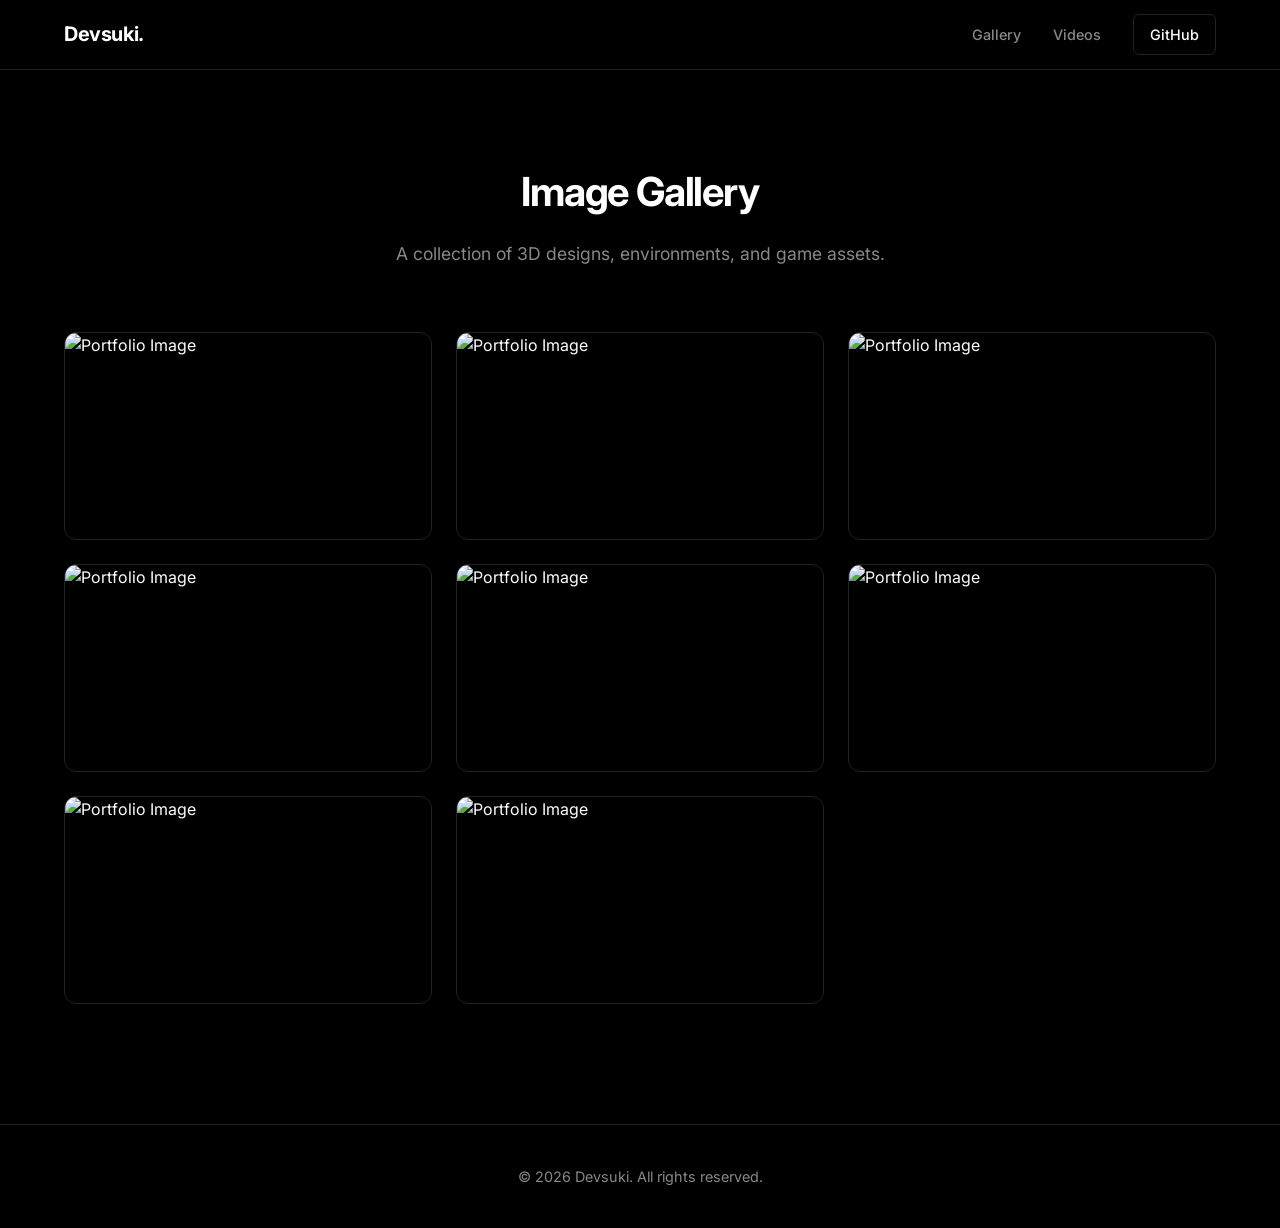
==== gallery.html @ 2aab775e "up" ====
<!DOCTYPE html>
<html lang="en">
<head>
    <meta charset="UTF-8">
    <meta name="viewport" content="width=device-width, initial-scale=1.0">
    <title>Gallery | Devsuki</title>
    <link rel="preconnect" href="https://fonts.googleapis.com">
    <link rel="preconnect" href="https://fonts.gstatic.com" crossorigin>
    <link href="https://fonts.googleapis.com/css2?family=Inter:wght@300;400;500;600;700&display=swap" rel="stylesheet">
    <link rel="stylesheet" href="assets/css/style.css">
</head>
<body>
    <nav class="navbar">
        <div class="container nav-container">
            <a href="https://devsuki256.github.io" class="logo">Devsuki.</a>
            <div class="nav-links">
                <a href="gallery.html">Gallery</a>
                <a href="videos.html">Videos</a>
                <a href="https://github.com/devsuki256/" target="_blank" class="btn btn-outline">GitHub</a>
            </div>
        </div>
    </nav>

    <section id="gallery" class="section" style="padding-top: 160px;">
        <div class="container">
            <div class="section-header">
                <h2 class="section-title">Image Gallery</h2>
                <p class="section-subtitle">A collection of 3D designs, environments, and game assets.</p>
            </div>
            <div class="grid gallery-grid" id="imageGallery">
                <!-- Images loaded via JS -->
            </div>
        </div>
    </section>

    <footer class="footer">
        <div class="container">
            <p>&copy; <span id="year"></span> Devsuki. All rights reserved.</p>
        </div>
    </footer>

    <!-- Lightbox Modal -->
    <div class="lightbox" id="lightbox">
        <button class="close-lightbox" aria-label="Close lightbox">&times;</button>
        <div class="lightbox-content">
            <img src="" alt="Full size image" id="lightbox-img">
        </div>
    </div>

    <script src="assets/js/main.js"></script>
</body>
</html>
---- assets/css/style.css ----
:root {
    --bg-color: #000000;
    --surface-color: #0a0a0a;
    --border-color: #222222;
    --text-primary: #ffffff;
    --text-secondary: #888888;
    --primary-color: #ffffff;
    --primary-hover: #e0e0e0;
    --accent-color: #3b82f6;
    --font-sans: 'Inter', -apple-system, BlinkMacSystemFont, "Segoe UI", Roboto, Helvetica, Arial, sans-serif;
}

* {
    margin: 0;
    padding: 0;
    box-sizing: border-box;
}

html {
    scroll-behavior: smooth;
}

body {
    font-family: var(--font-sans);
    background-color: var(--bg-color);
    color: var(--text-primary);
    line-height: 1.6;
    -webkit-font-smoothing: antialiased;
}

.container {
    max-width: 1200px;
    margin: 0 auto;
    padding: 0 24px;
}

/* Navbar */
.navbar {
    position: fixed;
    top: 0;
    left: 0;
    right: 0;
    height: 70px;
    background: rgba(0, 0, 0, 0.7);
    backdrop-filter: blur(12px);
    -webkit-backdrop-filter: blur(12px);
    border-bottom: 1px solid var(--border-color);
    z-index: 100;
    display: flex;
    align-items: center;
}

.nav-container {
    display: flex;
    justify-content: space-between;
    align-items: center;
    width: 100%;
}

.logo {
    font-size: 1.25rem;
    font-weight: 700;
    letter-spacing: -0.02em;
    color: var(--text-primary);
    text-decoration: none;
}

.nav-links {
    display: flex;
    align-items: center;
    gap: 32px;
}

.nav-links a:not(.btn) {
    color: var(--text-secondary);
    text-decoration: none;
    font-size: 0.9rem;
    font-weight: 500;
    transition: color 0.2s;
}

.nav-links a:not(.btn):hover {
    color: var(--text-primary);
}

/* Buttons */
.btn {
    display: inline-flex;
    align-items: center;
    justify-content: center;
    gap: 8px;
    padding: 10px 20px;
    border-radius: 6px;
    font-size: 0.9rem;
    font-weight: 500;
    text-decoration: none;
    transition: all 0.2s;
    cursor: pointer;
}

.btn-primary {
    background: var(--primary-color);
    color: #000;
    border: 1px solid var(--primary-color);
}

.btn-primary:hover {
    background: var(--primary-hover);
}

.btn-secondary {
    background: transparent;
    color: var(--text-primary);
    border: 1px solid var(--border-color);
}

.btn-secondary:hover {
    background: var(--surface-color);
    border-color: #444;
}

.btn-outline {
    background: transparent;
    color: var(--text-primary);
    border: 1px solid var(--border-color);
    padding: 8px 16px;
}

.btn-outline:hover {
    background: var(--surface-color);
}

/* Hero */
.hero {
    padding: 180px 0 100px;
    min-height: 100vh;
    display: flex;
    align-items: center;
    position: relative;
    overflow: hidden;
}

.hero::before {
    content: '';
    position: absolute;
    top: -50%;
    left: -50%;
    width: 200%;
    height: 200%;
    background: radial-gradient(circle at 50% 50%, rgba(59, 130, 246, 0.05) 0%, transparent 40%);
    z-index: -1;
}

.hero-container {
    display: grid;
    grid-template-columns: 1fr 1fr;
    gap: 60px;
    align-items: center;
}

.badge {
    display: inline-block;
    padding: 6px 12px;
    background: rgba(255, 255, 255, 0.05);
    border: 1px solid var(--border-color);
    border-radius: 100px;
    font-size: 0.8rem;
    font-weight: 500;
    margin-bottom: 24px;
    color: var(--text-secondary);
}

.hero-title {
    font-size: 4.5rem;
    font-weight: 700;
    line-height: 1.1;
    letter-spacing: -0.04em;
    margin-bottom: 24px;
}

.hero-title span {
    color: var(--text-secondary);
}

.hero-subtitle {
    font-size: 1.25rem;
    color: var(--text-secondary);
    margin-bottom: 40px;
    max-width: 480px;
}

.hero-actions {
    display: flex;
    gap: 16px;
}

.hero-image {
    display: flex;
    justify-content: center;
    position: relative;
}

.image-wrapper {
    position: relative;
    width: 320px;
    height: 320px;
    border-radius: 50%;
    z-index: 1;
}

.image-wrapper img {
    width: 100%;
    height: 100%;
    object-fit: cover;
    border-radius: 50%;
    border: 1px solid var(--border-color);
    background: var(--surface-color);
    padding: 8px;
}

.glow {
    position: absolute;
    top: 50%;
    left: 50%;
    transform: translate(-50%, -50%);
    width: 100%;
    height: 100%;
    background: var(--accent-color);
    filter: blur(80px);
    opacity: 0.2;
    z-index: -1;
    border-radius: 50%;
}

/* Sections */
.section {
    padding: 120px 0;
}

.bg-light {
    background: var(--surface-color);
    border-top: 1px solid var(--border-color);
    border-bottom: 1px solid var(--border-color);
}

.section-header {
    text-align: center;
    margin-bottom: 64px;
}

.section-title {
    font-size: 2.5rem;
    font-weight: 700;
    letter-spacing: -0.03em;
    margin-bottom: 16px;
}

.section-subtitle {
    font-size: 1.1rem;
    color: var(--text-secondary);
}

/* Grid */
.grid {
    display: grid;
    gap: 24px;
}

.gallery-grid {
    grid-template-columns: repeat(auto-fill, minmax(300px, 1fr));
}

.video-grid {
    grid-template-columns: repeat(auto-fill, minmax(400px, 1fr));
}

/* Cards */
.card {
    background: var(--bg-color);
    border: 1px solid var(--border-color);
    border-radius: 12px;
    overflow: hidden;
    transition: all 0.3s ease;
    cursor: pointer;
    position: relative;
}

.card:hover {
    border-color: #444;
    transform: translateY(-4px);
    box-shadow: 0 12px 24px rgba(0,0,0,0.5);
}

.card-img-wrapper {
    aspect-ratio: 16/9;
    overflow: hidden;
}

.card img {
    width: 100%;
    height: 100%;
    object-fit: cover;
    transition: transform 0.5s ease;
}

.card:hover img {
    transform: scale(1.05);
}

.video-wrapper {
    aspect-ratio: 16/9;
}

.video-wrapper iframe {
    width: 100%;
    height: 100%;
    border: none;
}

/* Lightbox */
.lightbox {
    position: fixed;
    top: 0;
    left: 0;
    width: 100%;
    height: 100%;
    background: rgba(0, 0, 0, 0.9);
    backdrop-filter: blur(10px);
    z-index: 1000;
    display: flex;
    align-items: center;
    justify-content: center;
    opacity: 0;
    pointer-events: none;
    transition: opacity 0.3s ease;
}

.lightbox.active {
    opacity: 1;
    pointer-events: auto;
}

.lightbox-content {
    max-width: 90vw;
    max-height: 90vh;
    position: relative;
}

.lightbox img {
    max-width: 100%;
    max-height: 90vh;
    object-fit: contain;
    border-radius: 8px;
    box-shadow: 0 20px 40px rgba(0,0,0,0.5);
}

.close-lightbox {
    position: absolute;
    top: 24px;
    right: 24px;
    background: rgba(255,255,255,0.1);
    border: 1px solid rgba(255,255,255,0.2);
    color: white;
    width: 40px;
    height: 40px;
    border-radius: 50%;
    font-size: 24px;
    display: flex;
    align-items: center;
    justify-content: center;
    cursor: pointer;
    transition: background 0.2s;
}

.close-lightbox:hover {
    background: rgba(255,255,255,0.2);
}

/* Footer */
.footer {
    padding: 40px 0;
    text-align: center;
    color: var(--text-secondary);
    border-top: 1px solid var(--border-color);
    font-size: 0.9rem;
}

/* Responsive */
@media (max-width: 992px) {
    .hero-container {
        grid-template-columns: 1fr;
        text-align: center;
    }
    
    .hero-subtitle {
        margin: 0 auto 40px;
    }

    .hero-actions {
        justify-content: center;
    }

    .hero-image {
        grid-row: 1;
        margin-bottom: 40px;
    }

    .image-wrapper {
        width: 240px;
        height: 240px;
    }
}

@media (max-width: 768px) {
    .hero-title {
        font-size: 3rem;
    }

    .video-grid {
        grid-template-columns: 1fr;
    }

    .nav-links a:not(.btn) {
        display: none;
    }
    
    .hero-actions {
        flex-direction: column;
    }
    
    .hero-actions .btn {
        width: 100%;
    }
}
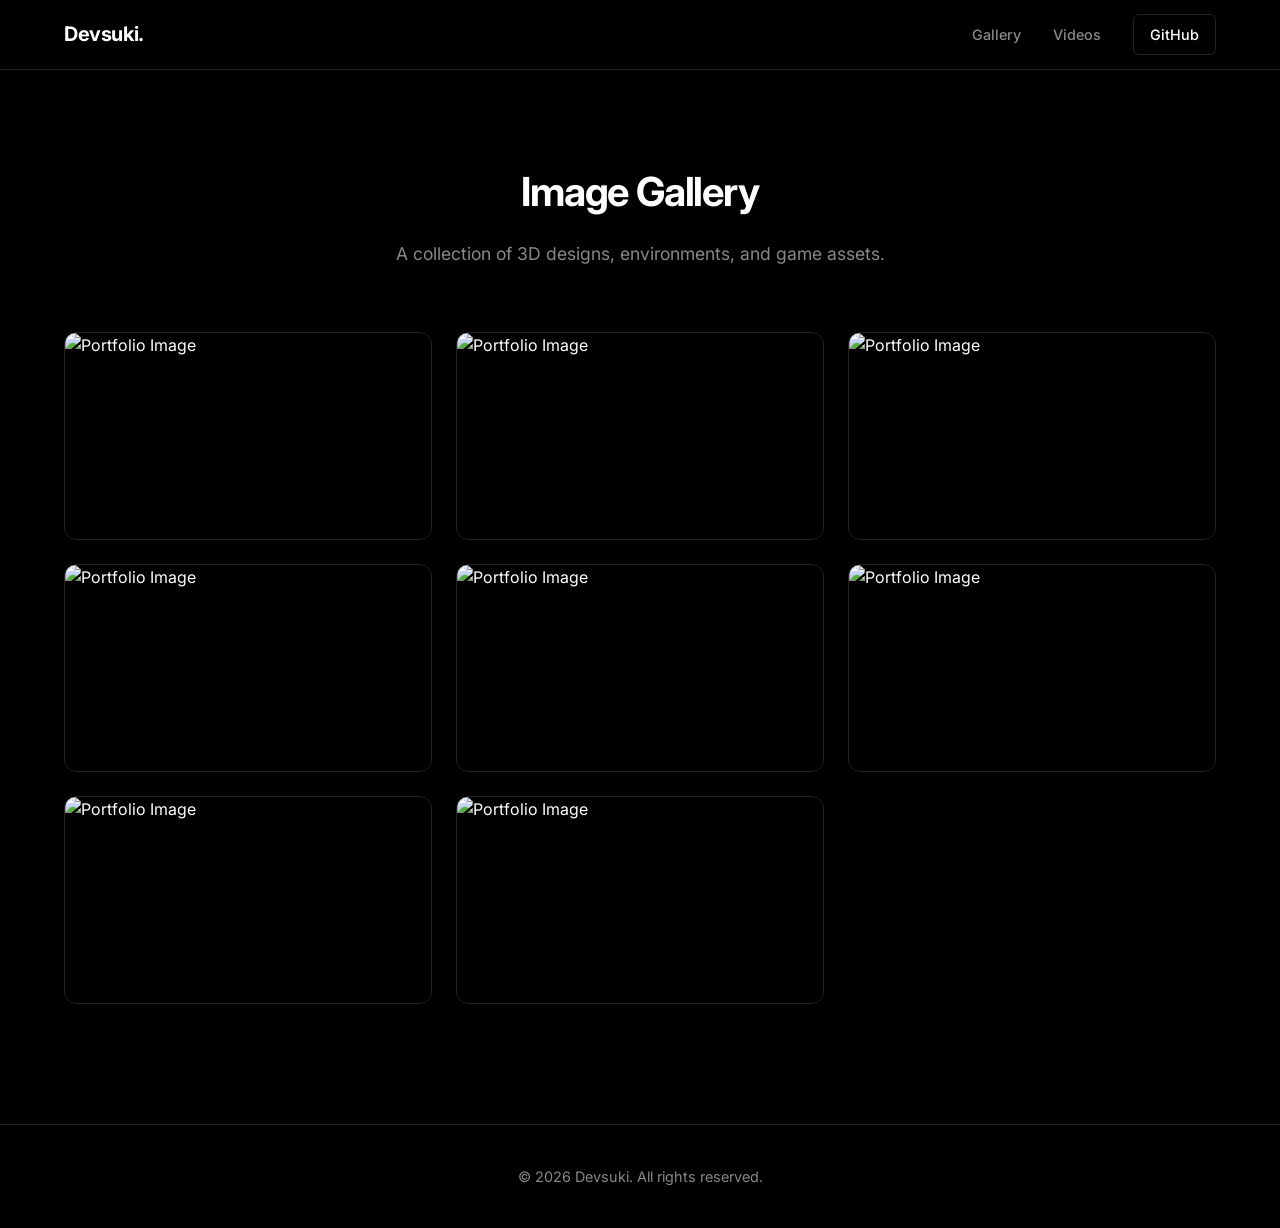
==== commit 16b53570: "animation" ====
--- a/gallery.html
+++ b/gallery.html
@@ -8,14 +8,18 @@
     <link rel="preconnect" href="https://fonts.gstatic.com" crossorigin>
     <link href="https://fonts.googleapis.com/css2?family=Inter:wght@300;400;500;600;700&display=swap" rel="stylesheet">
     <link rel="stylesheet" href="assets/css/style.css">
+    <link rel="apple-touch-icon" sizes="180x180" href="assets/favicons/apple-touch-icon.png">
+    <link rel="icon" type="image/png" sizes="32x32" href="assets/favicons/favicon-32x32.png">
+    <link rel="icon" type="image/png" sizes="16x16" href="assets/favicons/favicon-16x16.png">
+    <link rel="manifest" href="assets/favicons/site.webmanifest">
 </head>
 <body>
     <nav class="navbar">
         <div class="container nav-container">
             <a href="https://devsuki256.github.io" class="logo">Devsuki.</a>
             <div class="nav-links">
-                <a href="gallery.html">Gallery</a>
-                <a href="videos.html">Videos</a>
+                <a href="gallery.html" target="_blank" rel="noopener noreferrer">Gallery</a>
+                <a href="videos.html" target="_blank" rel="noopener noreferrer">Videos</a>
                 <a href="https://github.com/devsuki256/" target="_blank" class="btn btn-outline">GitHub</a>
             </div>
         </div>
@@ -23,11 +27,14 @@
 
     <section id="gallery" class="section" style="padding-top: 160px;">
         <div class="container">
-            <div class="section-header">
+            <div class="section-header animate-fade-up" style="opacity: 0;">
                 <h2 class="section-title">Image Gallery</h2>
                 <p class="section-subtitle">A collection of 3D designs, environments, and game assets.</p>
             </div>
-            <div class="grid gallery-grid" id="imageGallery">
+            <div id="gallery-loader" class="loader-container">
+                <div class="loader"></div>
+            </div>
+            <div class="grid gallery-grid hidden" id="imageGallery">
                 <!-- Images loaded via JS -->
             </div>
         </div>
--- a/assets/css/style.css
+++ b/assets/css/style.css
@@ -151,8 +151,76 @@
     z-index: -1;
 }
 
+/* Animations */
+@keyframes fadeInUp {
+    from {
+        opacity: 0;
+        transform: translateY(20px);
+    }
+    to {
+        opacity: 1;
+        transform: translateY(0);
+    }
+}
+
+@keyframes fadeIn {
+    from { opacity: 0; }
+    to { opacity: 1; }
+}
+
+@keyframes scaleIn {
+    from {
+        opacity: 0;
+        transform: scale(0.9);
+    }
+    to {
+        opacity: 1;
+        transform: scale(1);
+    }
+}
+
+.animate-fade-up {
+    animation: fadeInUp 0.8s cubic-bezier(0.16, 1, 0.3, 1) forwards;
+}
+
+.animate-fade-in {
+    animation: fadeIn 1s ease forwards;
+}
+
+.animate-scale-in {
+    animation: scaleIn 0.8s cubic-bezier(0.16, 1, 0.3, 1) forwards;
+}
+
+/* Loading State */
+.loader-container {
+    display: flex;
+    justify-content: center;
+    align-items: center;
+    min-height: 200px;
+    width: 100%;
+}
+
+.loader {
+    width: 40px;
+    height: 40px;
+    border: 3px solid rgba(255, 255, 255, 0.1);
+    border-radius: 50%;
+    border-top-color: var(--text-primary);
+    animation: spin 1s ease-in-out infinite;
+}
+
+@keyframes spin {
+    to { transform: rotate(360deg); }
+}
+
+.hidden {
+    display: none !important;
+}
+
 .hero-container {
     display: grid;
+    position: relative;
+    z-index: 1;
     grid-template-columns: 1fr 1fr;
     gap: 60px;
     align-items: center;
@@ -315,6 +383,13 @@
     width: 100%;
     height: 100%;
     border: none;
+}
+
+.featured-video {
+    max-width: 900px;
+    margin: 0 auto;
+    border-radius: 16px;
+    box-shadow: 0 20px 40px rgba(0,0,0,0.6);
 }
 
 /* Lightbox */
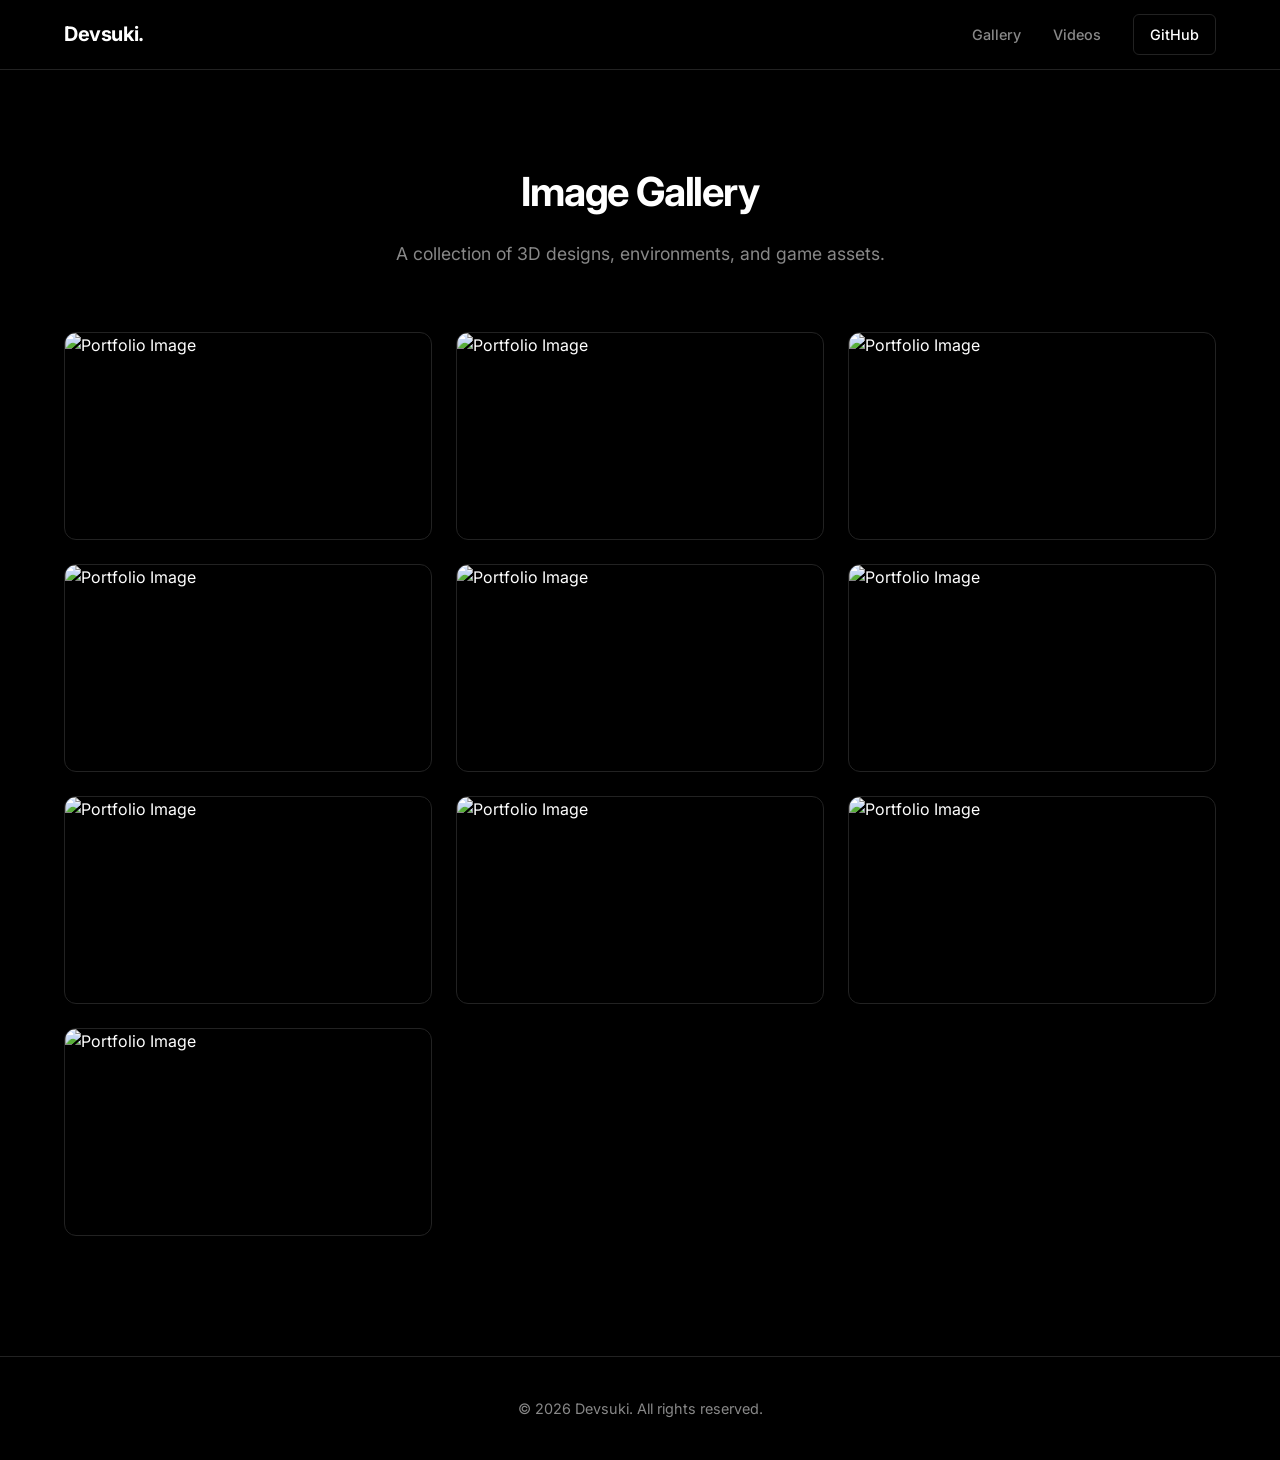
==== commit 0f02d067: "final touch" ====
--- a/gallery.html
+++ b/gallery.html
@@ -4,6 +4,7 @@
     <meta charset="UTF-8">
     <meta name="viewport" content="width=device-width, initial-scale=1.0">
     <title>Gallery | Devsuki</title>
+    <meta name="description" content="Explore the 3D designs, environment renders, and handcrafted assets created by Devsuki.">
     <link rel="preconnect" href="https://fonts.googleapis.com">
     <link rel="preconnect" href="https://fonts.gstatic.com" crossorigin>
     <link href="https://fonts.googleapis.com/css2?family=Inter:wght@300;400;500;600;700&display=swap" rel="stylesheet">
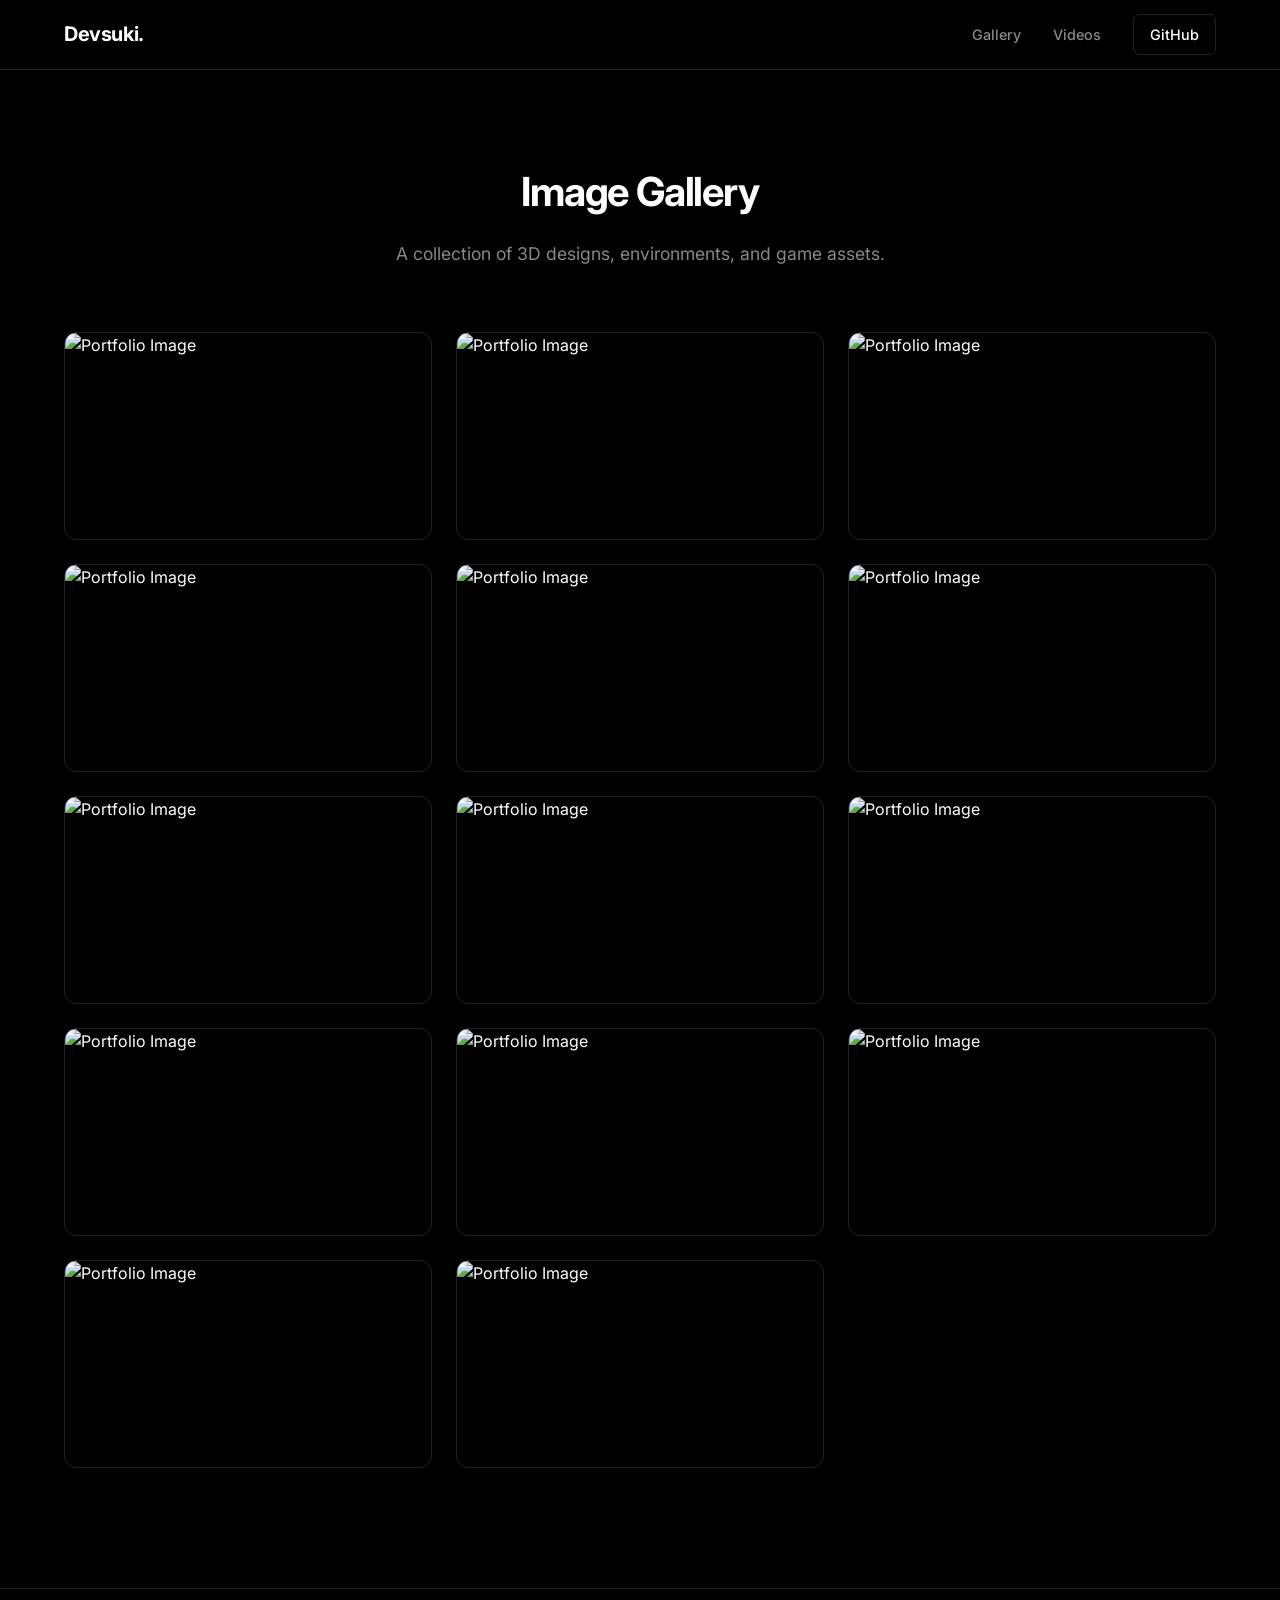
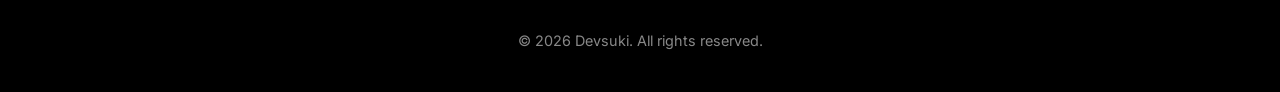
==== commit 7d059a3f: "portfolio updated" ====
--- a/gallery.html
+++ b/gallery.html
@@ -17,12 +17,17 @@
 <body>
     <nav class="navbar">
         <div class="container nav-container">
-            <a href="https://devsuki256.github.io" class="logo">Devsuki.</a>
+            <a href="index.html" class="logo">Devsuki.</a>
             <div class="nav-links">
-                <a href="gallery.html" target="_blank" rel="noopener noreferrer">Gallery</a>
-                <a href="videos.html" target="_blank" rel="noopener noreferrer">Videos</a>
+                <a href="gallery.html">Gallery</a>
+                <a href="videos.html">Videos</a>
                 <a href="https://github.com/devsuki256/" target="_blank" class="btn btn-outline">GitHub</a>
             </div>
+            <button class="menu-toggle" id="menu-toggle" aria-label="Toggle navigation">
+                <span></span>
+                <span></span>
+                <span></span>
+            </button>
         </div>
     </nav>
 
--- a/assets/css/style.css
+++ b/assets/css/style.css
@@ -257,6 +257,60 @@
     max-width: 480px;
 }
 
+/* Metrics Section */
+.metrics-grid {
+    display: grid;
+    grid-template-columns: 1fr 1fr;
+    gap: 32px;
+}
+
+.metric-card {
+    background: var(--surface-color);
+    border: 1px solid var(--border-color);
+    padding: 60px 40px;
+    border-radius: 20px;
+    text-align: center;
+    transition: transform 0.3s ease, border-color 0.3s ease;
+}
+
+.metric-card:hover {
+    transform: translateY(-8px);
+    border-color: #444;
+}
+
+.metric-number {
+    font-size: 5rem;
+    font-weight: 800;
+    line-height: 1;
+    margin-bottom: 16px;
+    letter-spacing: -0.04em;
+    color: var(--text-primary);
+}
+
+.metric-number::after {
+    content: '+';
+    color: var(--text-secondary);
+    font-size: 3rem;
+    margin-left: 4px;
+    font-weight: 400;
+}
+
+.metric-label {
+    font-size: 1.1rem;
+    color: var(--text-secondary);
+    font-weight: 500;
+}
+
+@media (max-width: 768px) {
+    .metrics-grid {
+        grid-template-columns: 1fr;
+    }
+    
+    .metric-number {
+        font-size: 4rem;
+    }
+}
+
 .hero-actions {
     display: flex;
     gap: 16px;
@@ -460,6 +514,41 @@
     font-size: 0.9rem;
 }
 
+/* Mobile Menu Toggle */
+.menu-toggle {
+    display: none;
+    flex-direction: column;
+    justify-content: space-between;
+    width: 30px;
+    height: 21px;
+    background: transparent;
+    border: none;
+    cursor: pointer;
+    padding: 0;
+    z-index: 1001;
+}
+
+.menu-toggle span {
+    width: 100%;
+    height: 2px;
+    background-color: var(--text-primary);
+    border-radius: 10px;
+    transition: all 0.3s cubic-bezier(0.16, 1, 0.3, 1);
+}
+
+.menu-toggle.active span:nth-child(1) {
+    transform: translateY(9.5px) rotate(45deg);
+}
+
+.menu-toggle.active span:nth-child(2) {
+    opacity: 0;
+    transform: translateX(20px);
+}
+
+.menu-toggle.active span:nth-child(3) {
+    transform: translateY(-9.5px) rotate(-45deg);
+}
+
 /* Responsive */
 @media (max-width: 992px) {
     .hero-container {
@@ -487,16 +576,42 @@
 }
 
 @media (max-width: 768px) {
+    .menu-toggle {
+        display: flex;
+    }
+
+    .nav-links {
+        position: fixed;
+        top: 0;
+        right: -100%;
+        width: 100%;
+        height: 100vh;
+        background: rgba(0, 0, 0, 0.95);
+        backdrop-filter: blur(20px);
+        -webkit-backdrop-filter: blur(20px);
+        flex-direction: column;
+        justify-content: center;
+        align-items: center;
+        gap: 40px;
+        transition: right 0.4s cubic-bezier(0.16, 1, 0.3, 1);
+        z-index: 1000;
+    }
+
+    .nav-links.active {
+        right: 0;
+    }
+
+    .nav-links a:not(.btn) {
+        display: block;
+        font-size: 1.5rem;
+    }
+    
     .hero-title {
         font-size: 3rem;
     }
 
     .video-grid {
         grid-template-columns: 1fr;
-    }
-
-    .nav-links a:not(.btn) {
-        display: none;
     }
     
     .hero-actions {
